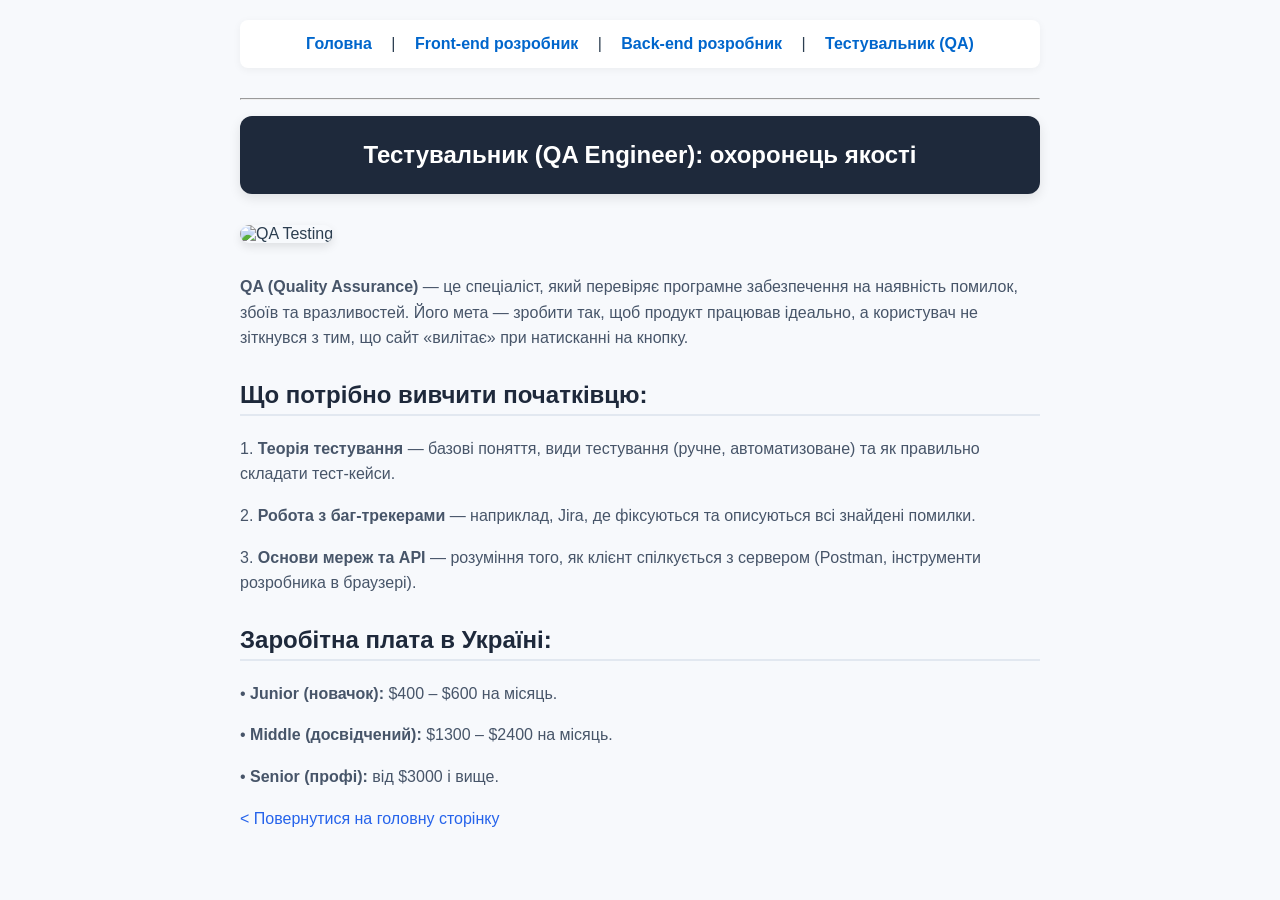
==== qa.html @ 2f48fe07 "Add files via upload" ====
<!DOCTYPE html>
<html lang="uk>
<head>
    <meta charset="UTF-8">
    <title>������������ (QA) � ��� IT</title>
    <link rel="stylesheet" href="style.css">
</head>
<body>
     <nav>
        <a href="index.html">�������</a> |
        <a href="learn.html">Front-end ���������</a> |
        <a href="about.html">Back-end ���������</a> |
        <a href="qa.html">������������ (QA)</a>
     </nav>
	 <hr>
	 <h1>������������ (QA Engineer): ��������� �����</h1>
	 <img src="https://habrastorage.org/getpro/habr/upload_files/090/d97/e65/090d97e653c4dcc2be82de536ff390c0.png" alt="QA Testing" class="content-img">
	 <p><strong>QA (Quality Assurance)</strong> � �� ���������, ���� �������� ��������� ������������ �� ��������� �������, ���� �� ������������. ���� ���� � ������� ���, ��� ������� �������� ��������, � ���������� �� �������� � ���, �� ���� �����ົ ��� ���������� �� ������.</p>
	 <h2>�� ������� ������� ���������:</h2>
	 <p>1. <strong>����� ����������</strong> � ����� �������, ���� ���������� (�����, ��������������) �� �� ��������� �������� ����-�����.</p>
     <p>2. <strong>������ � ���-���������</strong> � ���������, Jira, �� ���������� �� ���������� �� �������� �������.</p>
	 <p>3. <strong>������ ����� �� API</strong> � �������� ����, �� �볺�� ��������� � �������� (Postman, ����������� ���������� � �������).</p>
	 
     <h2>�������� ����� � ������:</h2>
	 <p>� <strong>Junior (�������):</strong> $400 � $600 �� �����.</p>
	 <p>� <strong>Middle (����������):</strong> $1300 � $2400 �� �����.</p>
	 <p>� <strong>Senior (�����):</strong> �� $3000 � ����.</p>
	 
	 <p><a href="index.html">< ����������� �� ������� �������</a></p>
</body>
</html>
---- style.css ----
/* ��������� ����� ������� (��� � �����) */
body {
    font-family: 'Segoe UI', Tahoma, Geneva, Verdana, sans-serif; 
    background-color: #f7f9fc; 
    color: #2c3e50;            
    max-width: 800px;         
    margin: 0 auto;          
    padding: 20px;
}
nav {
    background-color: #ffffff;
    padding: 15px;
    border-radius: 8px;
    box-shadow: 0 2px 8px rgba(0,0,0,0.05);
    margin-bottom: 30px;
    text-align: center;
} 
nav a {
    color: #0066cc;
    text-decoration: none;
    font-weight: 600;
    margin: 0 15px;
    transition: color 0.2s;
}
nav a:hover {
    color: #004080;
    text-decoration: underline;
}
h1 {
    background-color: #1e293b; 
    color: #ffffff;            
    padding: 25px;             
    border-radius: 12px;       
    text-align: center;        
    font-size: 24px;
    box-shadow: 0 4px 12px rgba(0,0,0,0.1);
}
h2 {
    color: #1e293b;
    border-bottom: 2px solid #e2e8f0; /* �������� ���� �� ���������� */
    padding-bottom: 5px;
    margin-top: 30px;
}
p {
    line-height: 1.6; /* ������ ���������� ��������, ��� ����� ����� ������� */
    color: #475569;
}
p a {
    color: #2563eb;
    text-decoration: none;
    font-weight: 500;
}
p a:hover {
    text-decoration: underline;
}
.content-img {
    width: 100%;             
    max-height: 400px;       
    object-fit: cover;       
    border-radius: 10px;     
    margin: 15px 0;          
    box-shadow: 0 4px 10px rgba(0,0,0,0.1); 
}
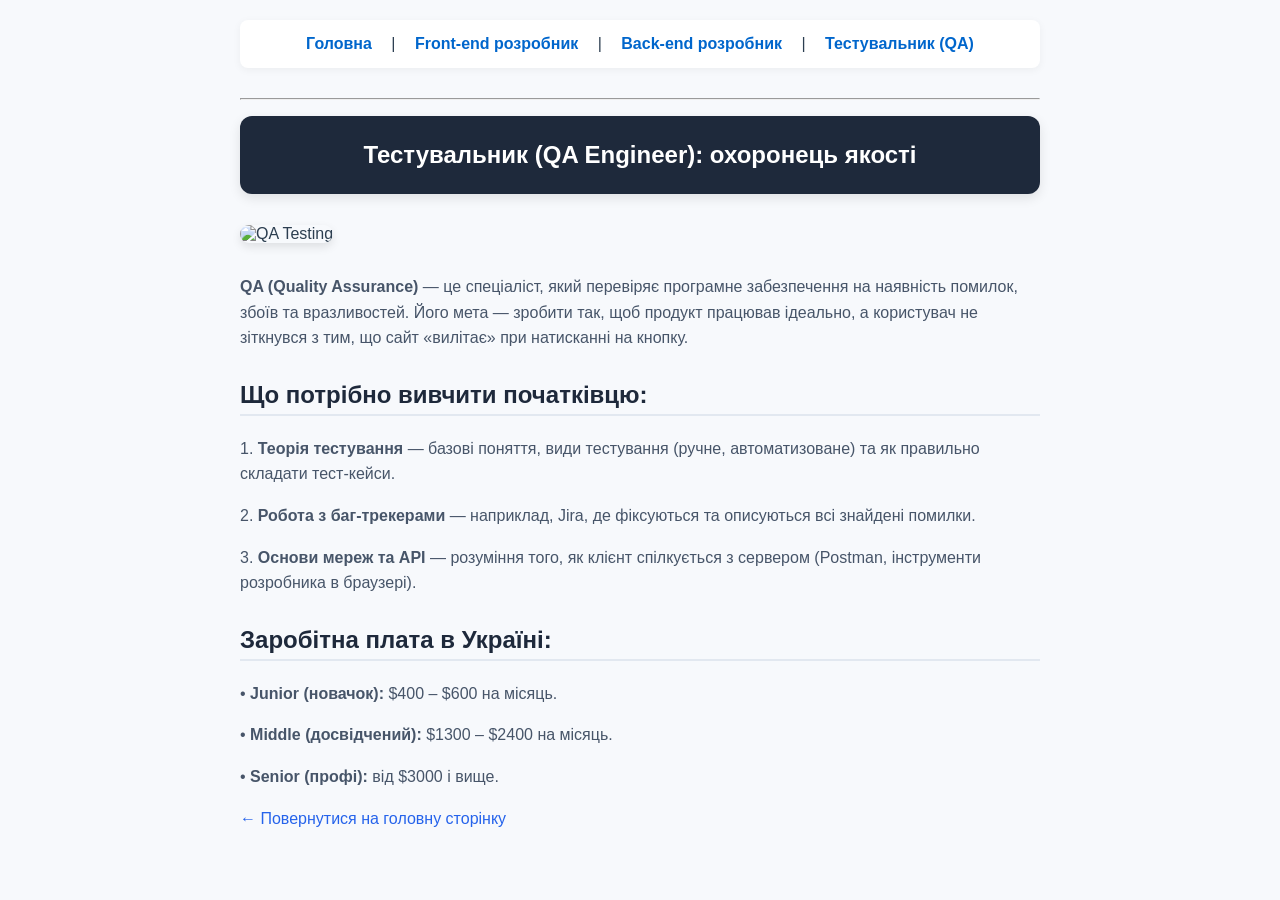
==== commit a3059288: "Add files via upload" ====
--- a/qa.html
+++ b/qa.html
@@ -1,31 +1,33 @@
-<!DOCTYPE html>
-<html lang="uk>
+﻿<!DOCTYPE html>
+<html lang="uk">
 <head>
     <meta charset="UTF-8">
-    <title>������������ (QA) � ��� IT</title>
+    <title>Тестувальник (QA) — Світ IT</title>
+    <!-- Підключаємо наш єдиний загальний файл стилів -->
     <link rel="stylesheet" href="style.css">
 </head>
 <body>
-     <nav>
-        <a href="index.html">�������</a> |
-        <a href="learn.html">Front-end ���������</a> |
-        <a href="about.html">Back-end ���������</a> |
-        <a href="qa.html">������������ (QA)</a>
-     </nav>
-	 <hr>
-	 <h1>������������ (QA Engineer): ��������� �����</h1>
-	 <img src="https://habrastorage.org/getpro/habr/upload_files/090/d97/e65/090d97e653c4dcc2be82de536ff390c0.png" alt="QA Testing" class="content-img">
-	 <p><strong>QA (Quality Assurance)</strong> � �� ���������, ���� �������� ��������� ������������ �� ��������� �������, ���� �� ������������. ���� ���� � ������� ���, ��� ������� �������� ��������, � ���������� �� �������� � ���, �� ���� �����ົ ��� ���������� �� ������.</p>
-	 <h2>�� ������� ������� ���������:</h2>
-	 <p>1. <strong>����� ����������</strong> � ����� �������, ���� ���������� (�����, ��������������) �� �� ��������� �������� ����-�����.</p>
-     <p>2. <strong>������ � ���-���������</strong> � ���������, Jira, �� ���������� �� ���������� �� �������� �������.</p>
-	 <p>3. <strong>������ ����� �� API</strong> � �������� ����, �� �볺�� ��������� � �������� (Postman, ����������� ���������� � �������).</p>
-	 
-     <h2>�������� ����� � ������:</h2>
-	 <p>� <strong>Junior (�������):</strong> $400 � $600 �� �����.</p>
-	 <p>� <strong>Middle (����������):</strong> $1300 � $2400 �� �����.</p>
-	 <p>� <strong>Senior (�����):</strong> �� $3000 � ����.</p>
-	 
-	 <p><a href="index.html">< ����������� �� ������� �������</a></p>
+      <nav>
+        <a href="index.html">Головна</a> |
+        <a href="learn.html">Front-end розробник</a> |
+        <a href="about.html">Back-end розробник</a> |
+        <a href="qa.html">Тестувальник (QA)</a>
+      </nav>
+	  <hr>
+
+     <h1>Тестувальник (QA Engineer): охоронець якості</h1>
+	 <img src="https://encrypted-tbn0.gstatic.com/images?q=tbn:ANd9GcTsCqHRSso0BdROCvuBCV9qNChzDWb-S_NMh_knjUrY_A&s=10" alt="QA Testing" class="content-img">
+	 <p><strong>QA (Quality Assurance)</strong> — це спеціаліст, який перевіряє програмне забезпечення на наявність помилок, збоїв та вразливостей. Його мета — зробити так, щоб продукт працював ідеально, а користувач не зіткнувся з тим, що сайт «вилітає» при натисканні на кнопку.</p>
+      <h2>Що потрібно вивчити початківцю:</h2>
+	  <p>1. <strong>Теорія тестування</strong> — базові поняття, види тестування (ручне, автоматизоване) та як правильно складати тест-кейси.</p>
+	  <p>2. <strong>Робота з баг-трекерами</strong> — наприклад, Jira, де фіксуються та описуються всі знайдені помилки.</p>
+	  <p>3. <strong>Основи мереж та API</strong> — розуміння того, як клієнт спілкується з сервером (Postman, інструменти розробника в браузері).</p>
+	  
+	  <h2>Заробітна плата в Україні:</h2>
+	  <p>• <strong>Junior (новачок):</strong> $400 – $600 на місяць.</p>
+	  <p>• <strong>Middle (досвідчений):</strong> $1300 – $2400 на місяць.</p>
+	  <p>• <strong>Senior (профі):</strong> від $3000 і вище.</p>
+	  
+	  <p><a href="index.html">← Повернутися на головну сторінку</a></p>
 </body>
 </html>
